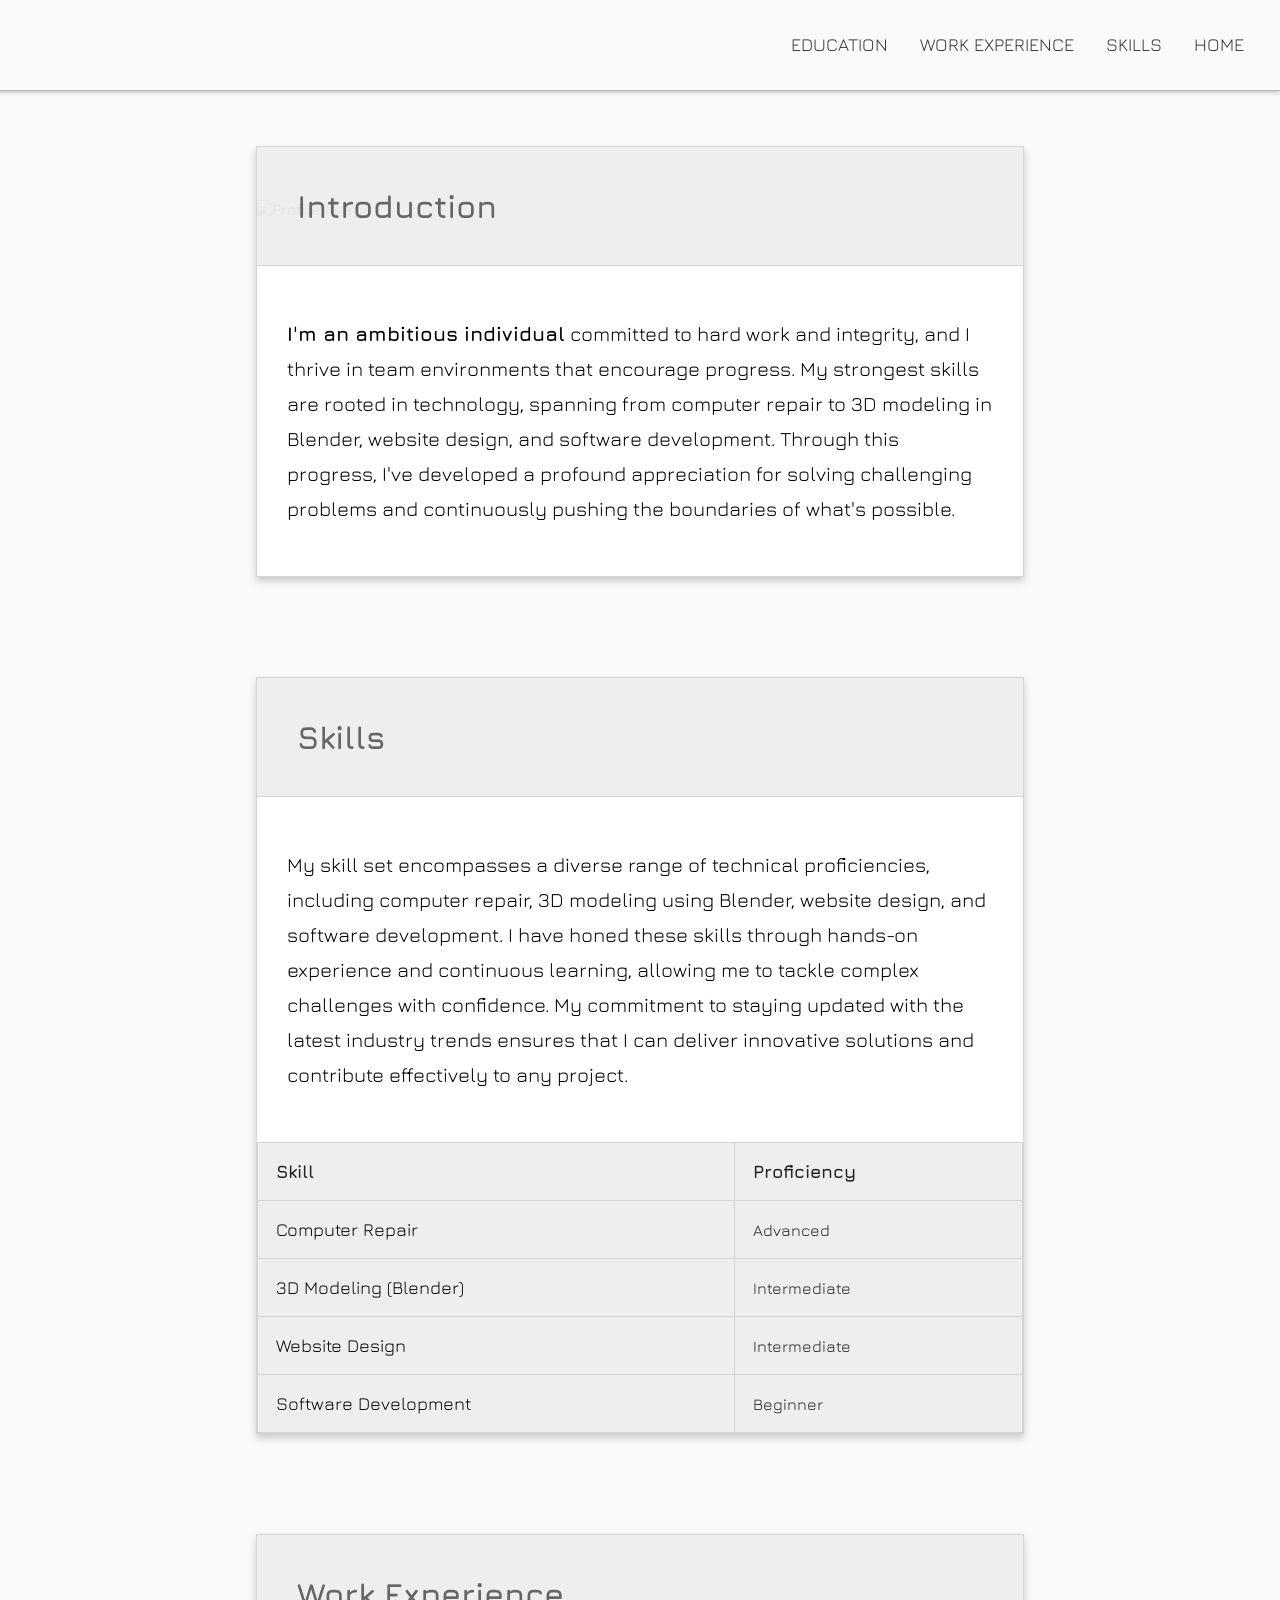
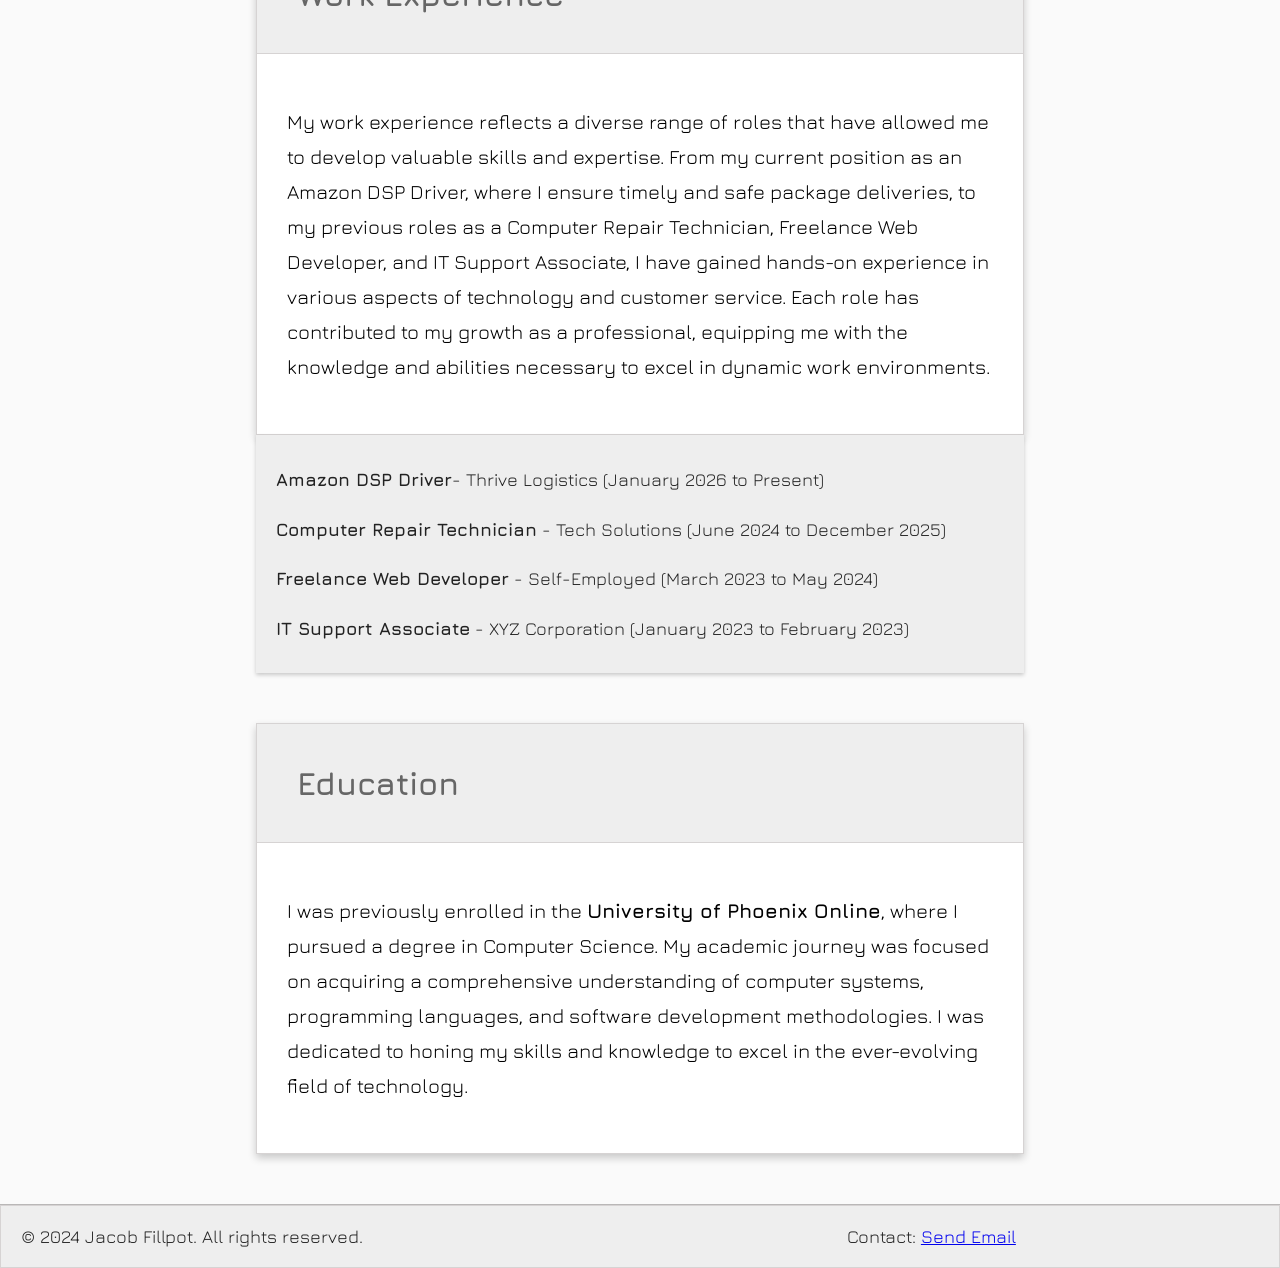
==== index.Html @ c48287b9 "Rename MyPortfolioWebsite.Html to index.Html" ====
<!DOCTYPE html>
<html lang="en">

<head>
	<title>Jacob Fillpot (Portfolio)</title>
	<link rel="stylesheet" type="text/css" href="style.css">
	<link rel="apple-touch-icon" sizes="180x180" href="/apple-touch-icon.png">
	<link rel="icon" type="image/png" sizes="32x32" href="/favicon-32x32.png">
	<link rel="icon" type="image/png" sizes="16x16" href="/favicon-16x16.png">
	<link rel="manifest" href="/site.webmanifest">
	<link rel="mask-icon" href="/safari-pinned-tab.svg" color="#5bbad5">
	<meta name="msapplication-TileColor" content="#2b5797">
	<meta name="theme-color" content="#ffffff">
	<link href="https://fonts.googleapis.com/css?family=Jura" rel="stylesheet">
	<link href="https://fonts.googleapis.com/css?family=Gentium+Basic" rel="stylesheet">
	<meta name="viewport" content="width=device-width, initial-scale=1.0">
	<meta charset="utf-8">

</head>

	

<body id="Home">

		<!-- This is the main content of the portfolio website, which includes an introduction, skills, work experience, and education sections. -->
	<article id="article">
		<!-- This is the navigation bar that allows users to navigate to different sections of the portfolio website. -->
	<nav>
			<ul class="TopNav">
				<li><a class="links" href="#Home" target="">HOME</a></li>
				<li><a class="links" href="#Skills" target="">SKILLS</a></li>
				<li><a class="links" href="#WorkExperience" target="">WORK EXPERIENCE</a></li>
				<li><a class="links" href="#Education" target="">EDUCATION</a></li>
			</ul>
		</nav>	
		<header id="header">
			<h1>Jacob Fillpot</h1>
		</header>
		<img src="#" alt="Profile Image"></img>
		<section>

			<header class="header"> <h2>Introduction</h2></header>

			<p><strong>I'm an ambitious individual</strong> committed to hard work and integrity, and I thrive in team environments that encourage progress. My strongest skills are rooted in technology, spanning from computer repair to 3D modeling in Blender, website design, and software development. Through this progress, I've developed a profound appreciation for solving challenging problems and continuously pushing the boundaries of what's possible. </p>

		</section>
		
			
		<article class="spacer"><section id="Skills">	
			<header class="header"><h2>Skills</h2></header>
			<p>My skill set encompasses a diverse range of technical proficiencies, including computer repair, 3D modeling using Blender, website design, and software development. I have honed these skills through hands-on experience and continuous learning, allowing me to tackle complex challenges with confidence. My commitment to staying updated with the latest industry trends ensures that I can deliver innovative solutions and contribute effectively to any project.</p>
			<table class="skills-table">
				<tr>
					<th>Skill</th>
					<th>Proficiency</th>
				</tr>
				<tr>
					<td><a class="links" href="#" target="">Computer Repair</a></td>
					<td>Advanced</td>
				</tr>
				<tr>
					<td><a class="links" href="#" target="">3D Modeling (Blender)</a></td>
					<td>Intermediate</td>
				</tr>
				<tr>
					<td><a class="links" href="#" target="">Website Design</a></td>
					<td>Intermediate</td>
				</tr>
				<tr>
					<td><a class="links" href="#" target="_blank">Software Development</a></td>
					<td>Beginner</td>
				</tr>

			</table>
			</section></article>
			

		<article class="spacer"><section id="WorkExperience">
		<header class="header"><h2>Work Experience</h2></header>
		<p>My work experience reflects a diverse range of roles that have allowed me to develop valuable skills and expertise. From my current position as an Amazon DSP Driver, where I ensure timely and safe package deliveries, to my previous roles as a Computer Repair Technician, Freelance Web Developer, and IT Support Associate, I have gained hands-on experience in various aspects of technology and customer service. Each role has contributed to my growth as a professional, equipping me with the knowledge and abilities necessary to excel in dynamic work environments.</p>
		</section>


	<ul>
	<li id="AmazonDSPDriver"><strong>Amazon DSP Driver</strong>- Thrive Logistics (January 2026 to Present)</li>
	<p id="AmazonDSPDriverDescription">As an Amazon DSP Driver, I am responsible for ensuring the timely and safe delivery of packages to customers. This role requires excellent time management skills, attention to detail, and a commitment to providing exceptional customer service. I navigate various routes efficiently, handle packages with care, and maintain a high level of professionalism in all interactions.</p>

	<li id="ComputerRepairTechnician"><strong>Computer Repair Technician</strong> - Tech Solutions (June 2024 to December 2025)</li>
	<p id="ComputerRepairTechnicianDescription">As a Computer Repair Technician, I diagnose and resolve hardware and software issues for clients. This role involves troubleshooting, repairing, and maintaining computer systems to ensure optimal performance. I stay updated with the latest technology trends and provide technical support to enhance user experience.</p>
	<li id="FreelanceWebDeveloper"><strong>Freelance Web Developer</strong> - Self-Employed (March 2023 to May 2024)</li>
	<p id="FreelanceWebDeveloperDescription">As a Freelance Web Developer, I design and develop websites for clients, focusing on creating user-friendly interfaces and responsive designs. I collaborate with clients to understand their requirements, implement custom solutions, and ensure that websites are optimized for performance and accessibility. My work involves coding, testing, and deploying websites that meet industry standards.</p>
	<li id="ITSupportAssociate"><strong>IT Support Associate</strong> - XYZ Corporation (January 2023 to February 2023)</li>
	<p id="ITSupportAssociateDescription">As an IT Support Associate, I assisted in providing technical support to users within the organization. This role involves troubleshooting hardware and software issues, maintaining computer systems, and ensuring that users have the necessary tools and resources to perform their tasks effectively. I worked under the supervision of experienced IT professionals and contribute to the overall efficiency of the IT department.</p>
</ul>
</section></article>

<section id="Education">
	<header class="header"><h2>Education</h2></header>
		<p> I was previously enrolled in the <strong>University of Phoenix Online</strong>, where I pursued a degree in Computer Science. My academic journey was focused on acquiring a comprehensive understanding of computer systems, programming languages, and software development methodologies. I was dedicated to honing my skills and knowledge to excel in the ever-evolving field of technology.</p>
			</section>		


 

<!--THIS ENDS THE SECTION CONTAINING THE WORK EXPERIENCE FORMS-->  
  
  




	</article>
	<script src="script.js"></script>
</body>
<footer id="footer">
	
		<table class="footer-table">
			<tr>
				<td>© 2024 Jacob Fillpot. All rights reserved.</td>
				<td>Contact: <a href="mailto:jacobfillpot@gmail.com?subject=Resume Inquiry">Send Email</a></td>
			</tr>
		</table>
	


</html>
---- style.css ----
html {
 	scroll-behavior: smooth;
	scroll-padding-top: 100px;
	scroll-margin-top: 100px;
	
}



strong {
  pointer-events: none;
}



section {
	background-color: #fff;
	margin-top: 50px;
	box-sizing: border-box;
	border-top: 1px solid #fefefe;
	border-bottom: 1px solid #fefefe;
	border: 1px solid #d6d3d3;
	border-width: 1px;
	box-shadow: 0px 4px 8px rgba(0, 0, 0, 0.2);
	
}


article {
	margin: 0 auto;	
	
}

body {
	background-color: #fafafa;
	box-sizing: border-box;
	margin-top: 100px;
	font-family: "Jura", sans-serif;
	height:100vh;
	
	margin: 0 auto;
}

#Home {
	scroll-margin-top: 100px;
}
	
#header {
	text-align: center;
	color: #333;
	background-color: #fafafa;
	font-size: 2em;
	margin: 0;
}

.TopNav {
	position: fixed;
	width: 100%;
	top: 0;
	right: 0;
	z-index: 1000;
	background-color: #fafafa;
	overflow: hidden;
	border-bottom: 1px solid #b9b7b7;
	
	
}

.TopNav li {
	float: right;
	list-style-type: none;
	margin: 0;
	
	font-size: 1em;
	color: #222;
	background-color:#fafafa;
	
}
.TopNav li a {
	display: block;
	color: #333;
	padding: 0px 16px;
	text-decoration: none;
	font-size: 18px;
}




.header {
	margin: 0;
	text-align: center;
	font-size: 2em;
	padding: 20px;
	color: #fafafa;
	background-color:#eee;
    border-bottom: 1px solid #d6d3d3;
	
	
	
}
#article {
	width: 60%;
	border-right:none;
	border-left:none;
	margin: 0 auto;

	
}

#AmazonDSPDriver {
	cursor: pointer;
}
#AmazonDSPDriverDescription {
	display: none;
}
#ComputerRepairTechnician {
	cursor: pointer;
}
#ComputerRepairTechnicianDescription {
	display: none;
}	
#FreelanceWebDeveloper {
	cursor: pointer;
}
#FreelanceWebDeveloperDescription {
	display: none;
}
#ITSupportAssociate {
	cursor: pointer;
}
#ITSupportAssociateDescription {
	display: none;
}

#footer {
	
	text-align: center;
	margin-top: 50px;
	background-color: #fefefe;
	border-top: 1px solid #b9b7b7;
	font-size: 18px;
	color: #1f1f1f;
}
.footer-table {
	width: 100%;
	border-collapse: collapse;
	margin:0;
	font-size: 18px;
	text-align: center;
}

@media screen and (max-width:600px){
	#article {
		width:100%;
	}
}
p {
	clear: both;
	
	line-height: 1.75;
	padding: 30px;	
	font-size: 20px;
	text-align: left;
	box-sizing: border-box;
	background-color: #fff;
	
	
}

ul {
	clear: both;
	list-style: none;
	margin-top: 0;
	margin-bottom: 0;
	line-height: 2.75;
	font-size: 18px;
	color: #222;
	background-color:#eee;
	padding: 20px;
	text-align: left;
	box-shadow: 0px 2px 4px rgba(0, 0, 0, 0.2);
}

h1 {
	margin:0;
	text-align: right;
	color: #666;
	padding: 20px;
}

h2 {
	margin:0;
	font-size:1em;
	margin:0;
	text-align: left;
	color: #666;
	padding: 20px;
}

tr {
	border: 1px solid #d6d3d3;
	text-align: left;
	padding: 20px;
	margin: 0;
	
	
}

td {
	padding: 20px;
	text-align: left;
	font-size: 1em;
	color: #222;
	background-color:#eee;
	margin: 0;
	
	
}
th {
	padding: 20px;
	text-align: left;
	font-size: 18px;
	color: #222;
	background-color:#eee;
	margin: 0;
	
}



.links {
	text-decoration:none;
	position:relative;
	z-index:3;
	color:#000000;
	font-size: 18px;
	
}
	


.links:hover {
	color:rgba(0, 38, 255, 0.9);
	position:relative;
	z-index:3;
	
}

img {
	width:60%;
	top:200px;
	margin-left:auto;
	margin-right:auto;
	position:absolute;
	opacity:0.05;
	z-index:1;
}

.skills-table {
	
	border:1px solid #d6d3d3;
	width: 100%;
	border-collapse: collapse;
	
}
.skills-table td, .skills-table th {
	border: 1px solid #d6d3d3;
	padding: 18px;
}
.spacer {
	
	margin-top: 100px;
	border-left: none;
	border-right: none;
	
}
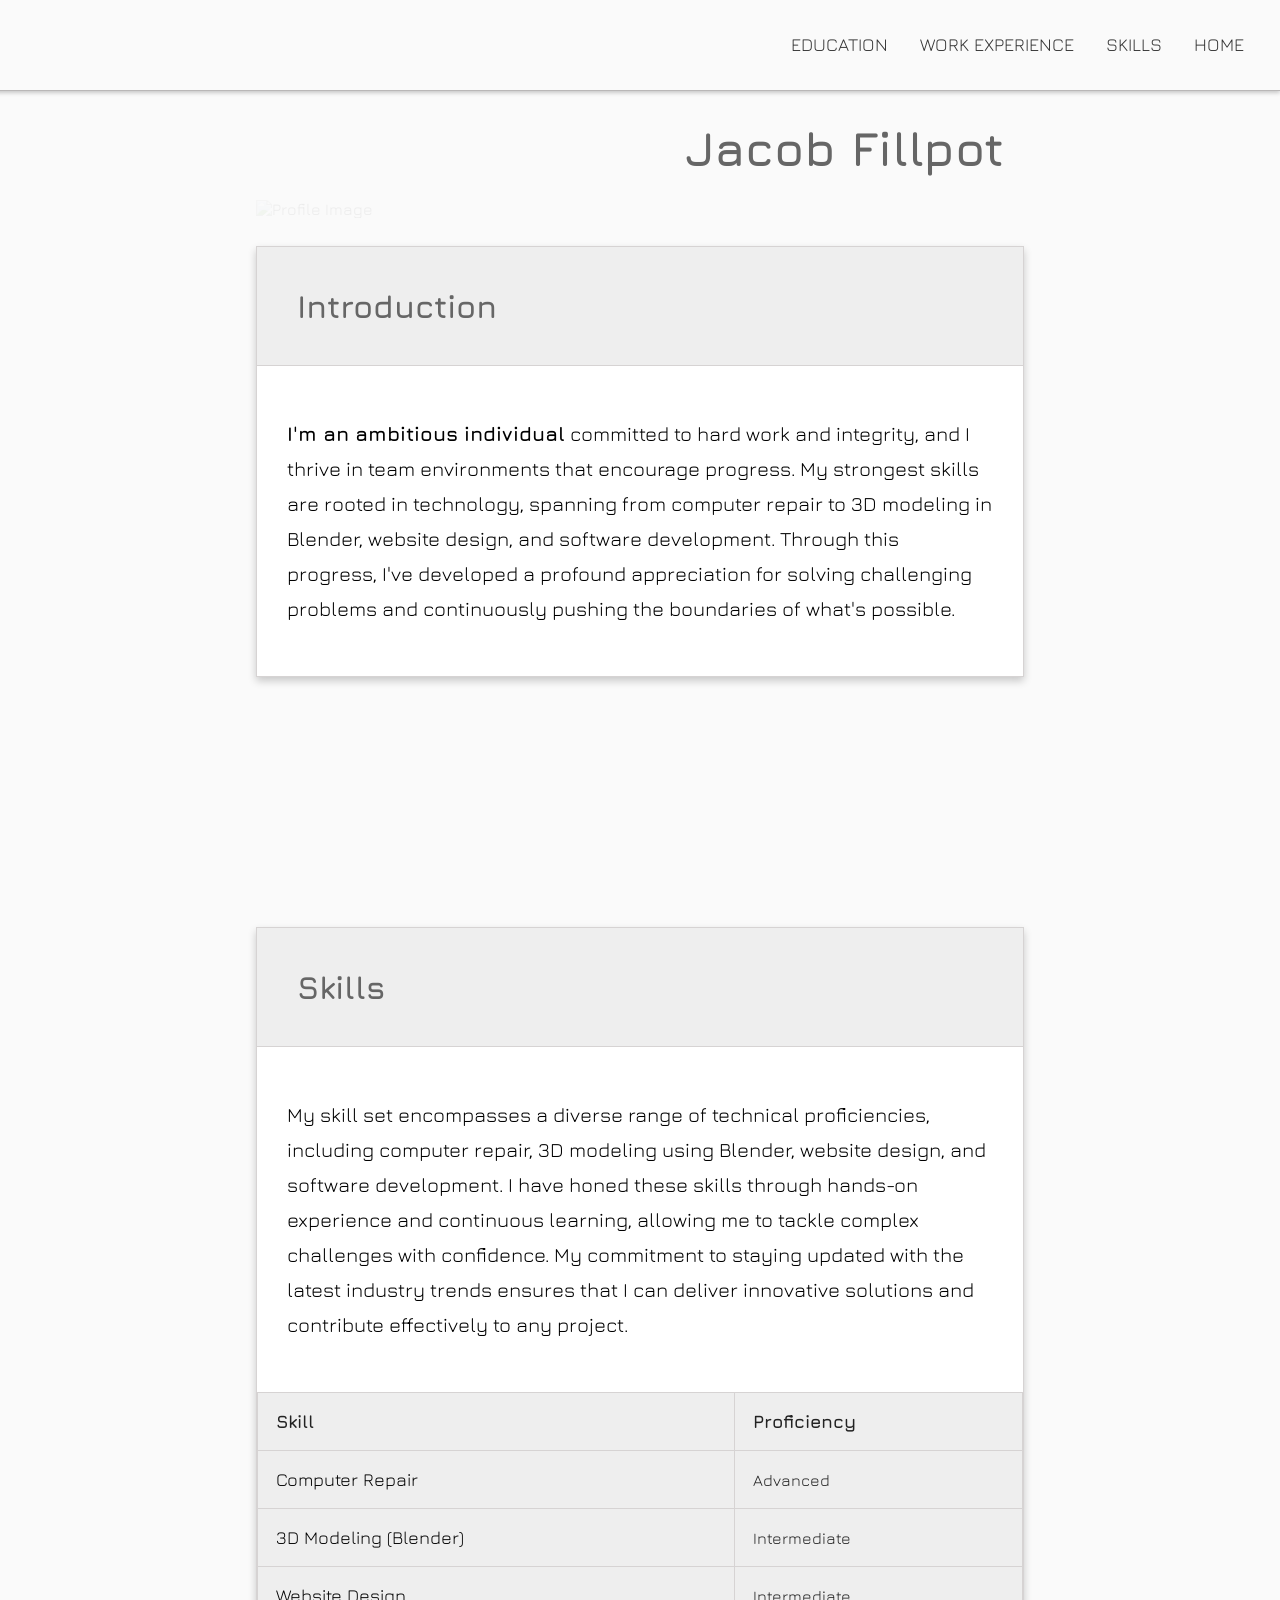
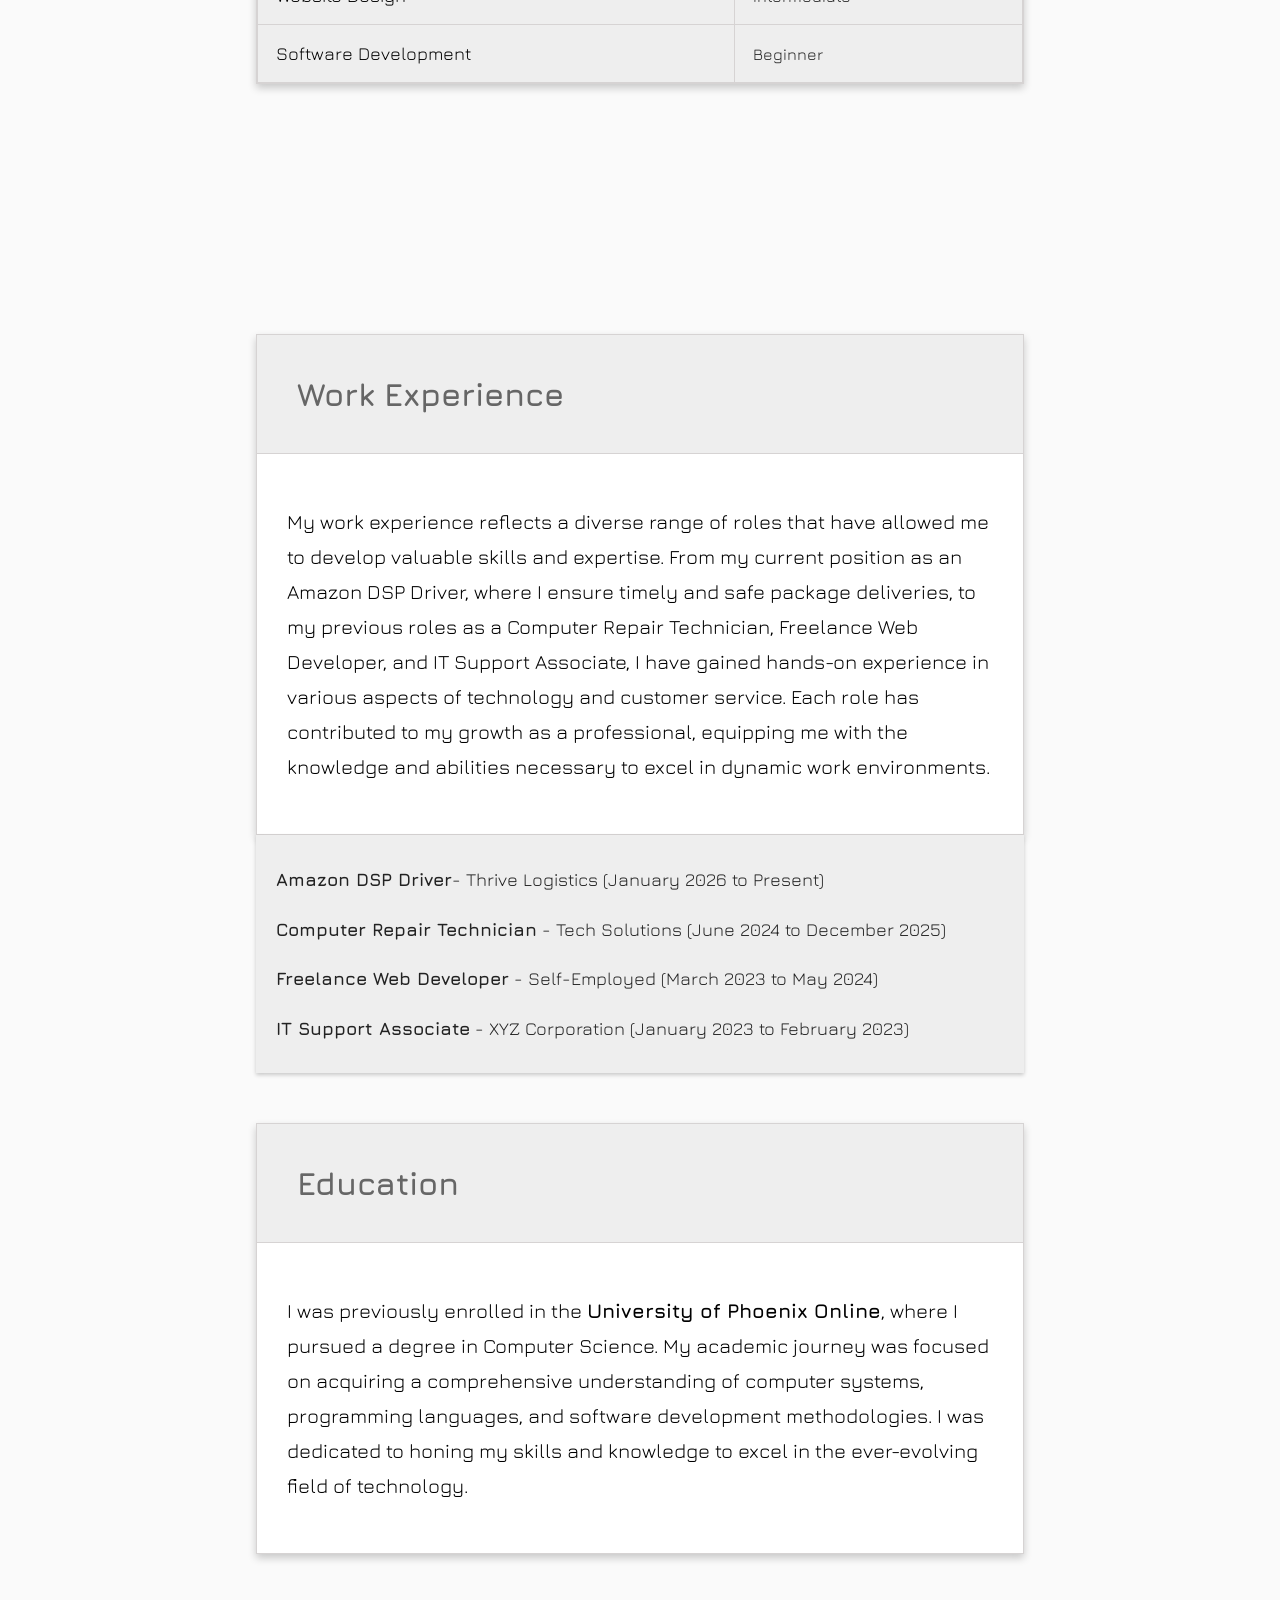
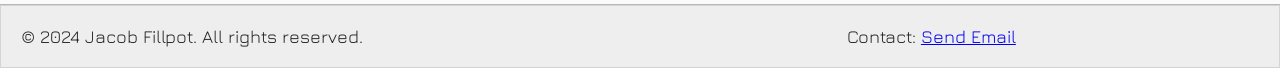
==== commit 51ff7061: "ditto" ====
--- a/index.Html
+++ b/index.Html
@@ -2,6 +2,7 @@
 <html lang="en">
 
 <head>
+	<meta name="viewport" content="width=device-width, initial-scale=1.0">
 	<title>Jacob Fillpot (Portfolio)</title>
 	<link rel="stylesheet" type="text/css" href="style.css">
 	<link rel="apple-touch-icon" sizes="180x180" href="/apple-touch-icon.png">
@@ -15,6 +16,7 @@
 	<link href="https://fonts.googleapis.com/css?family=Gentium+Basic" rel="stylesheet">
 	<meta name="viewport" content="width=device-width, initial-scale=1.0">
 	<meta charset="utf-8">
+	
 
 </head>
 
--- a/style.css
+++ b/style.css
@@ -22,13 +22,14 @@
 	border: 1px solid #d6d3d3;
 	border-width: 1px;
 	box-shadow: 0px 4px 8px rgba(0, 0, 0, 0.2);
-	
+	scroll-margin-top: 100px;
 }
 
 
 article {
-	margin: 0 auto;	
-	
+	margin: 0 auto;
+	padding-top: 100px;	
+	scroll-margin-top: 100px;
 }
 
 body {
@@ -99,6 +100,10 @@
 	
 	
 }
+
+
+
+
 #article {
 	width: 60%;
 	border-right:none;
@@ -150,11 +155,7 @@
 	text-align: center;
 }
 
-@media screen and (max-width:600px){
-	#article {
-		width:100%;
-	}
-}
+
 p {
 	clear: both;
 	
@@ -274,4 +275,14 @@
 	border-left: none;
 	border-right: none;
 	
+}
+@media screen and (max-width: 600px) {
+    h1 .TopNav li a {
+        /* 16px is exactly half of the default 32px h1 size */
+        font-size: 16px; 
+    }
+    
+    article {
+        width: 100%;
+    }
 }
